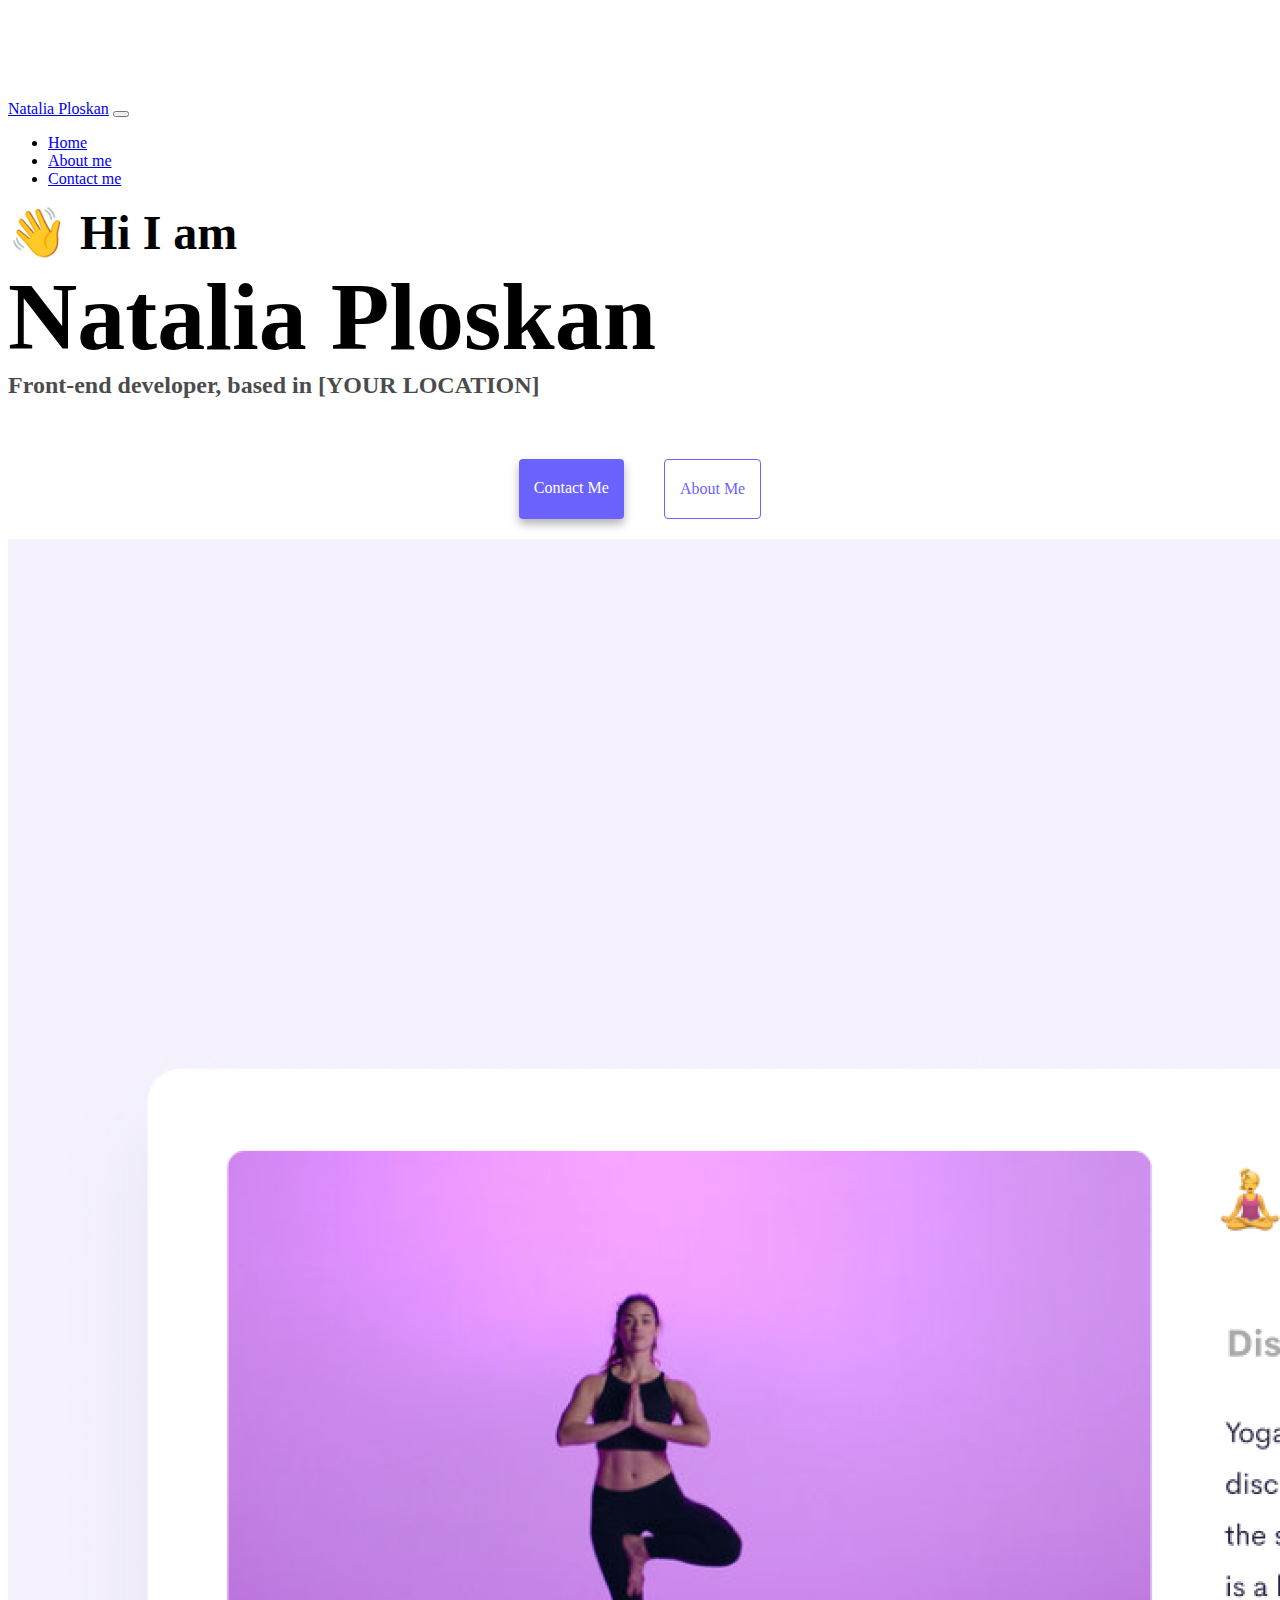
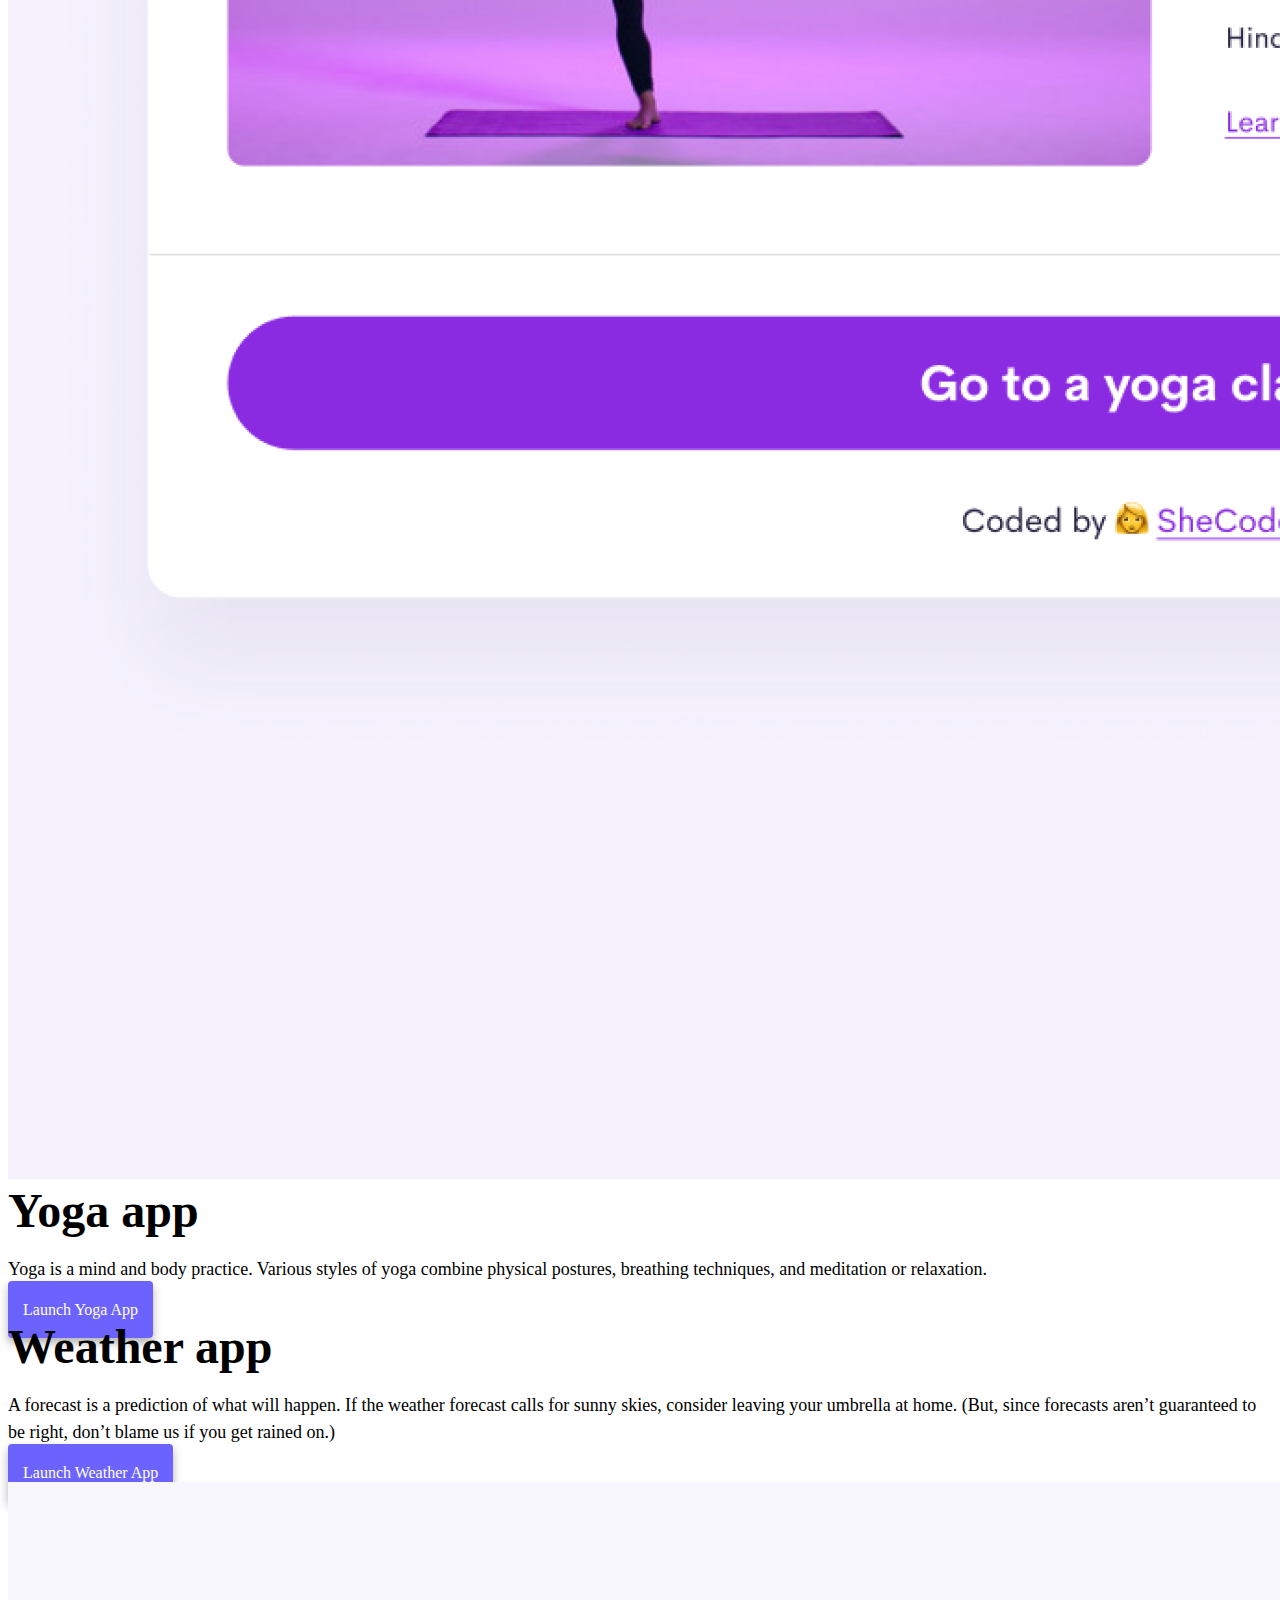
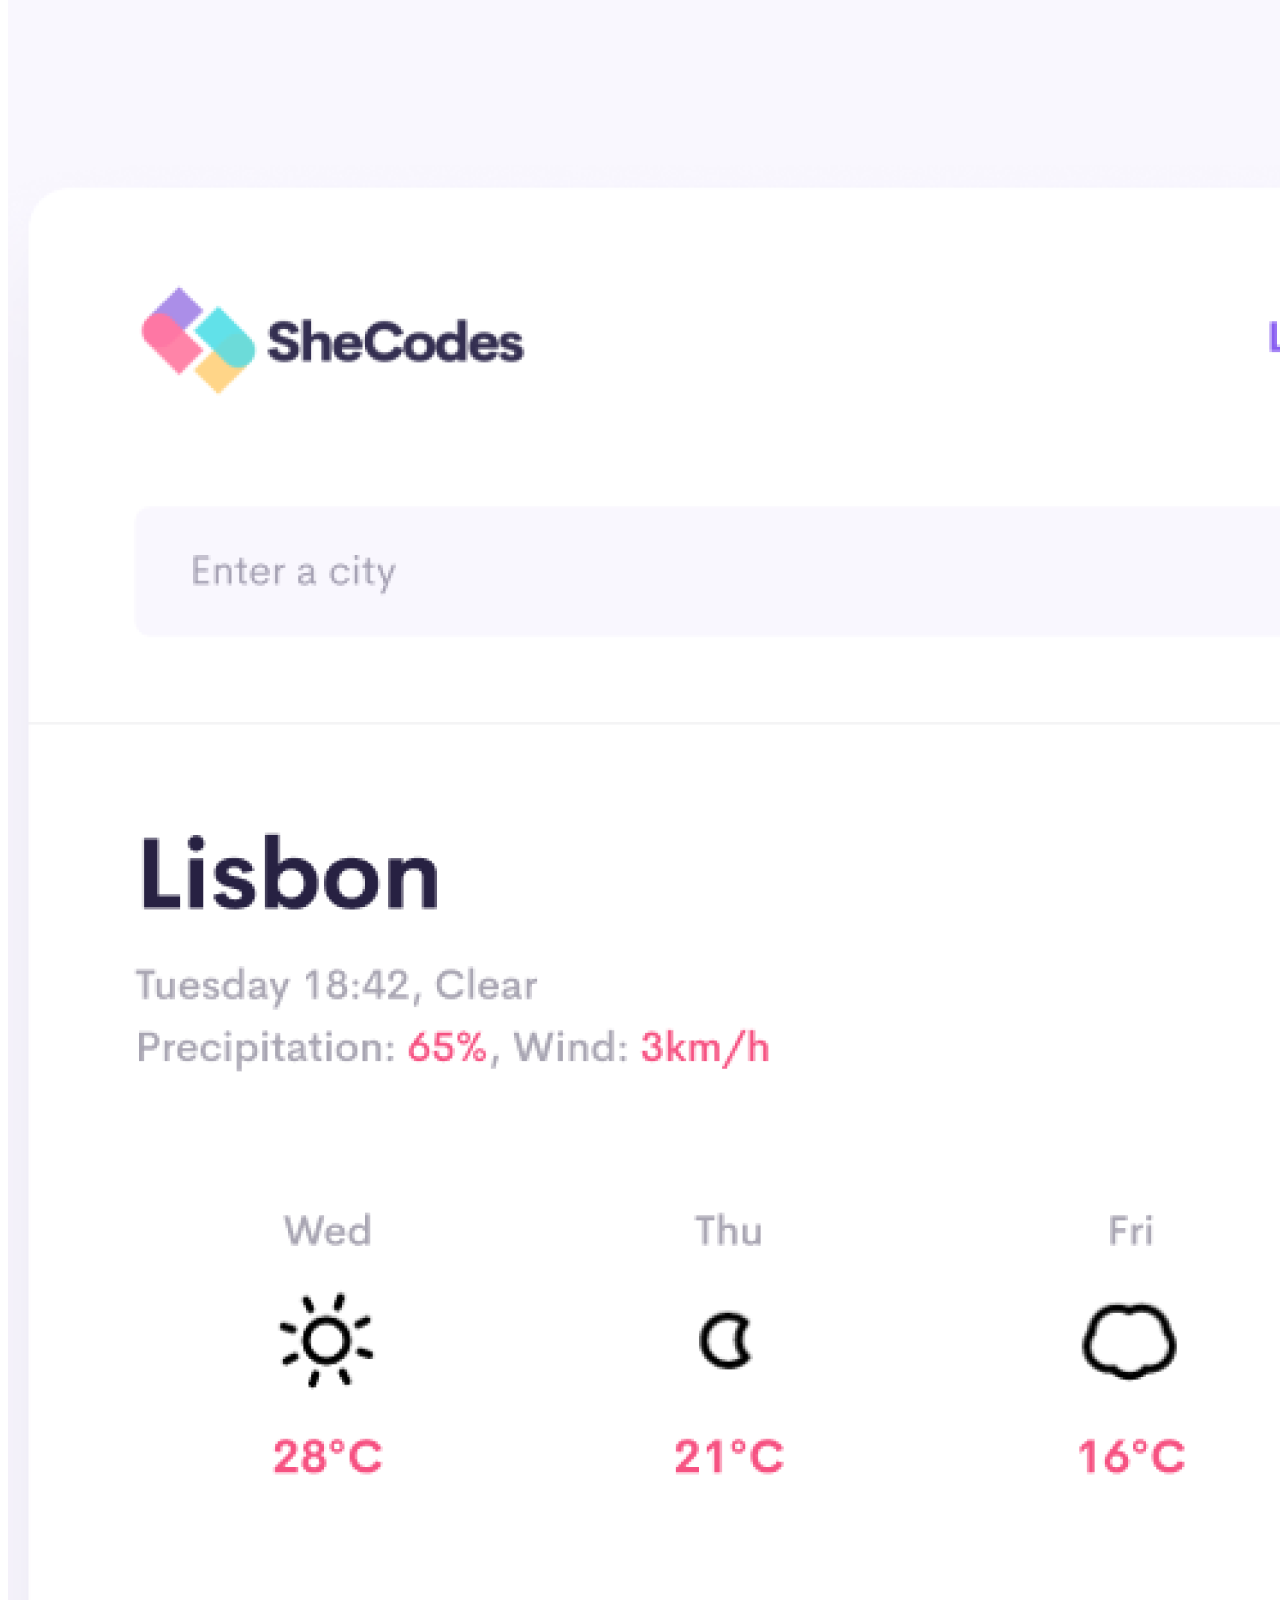
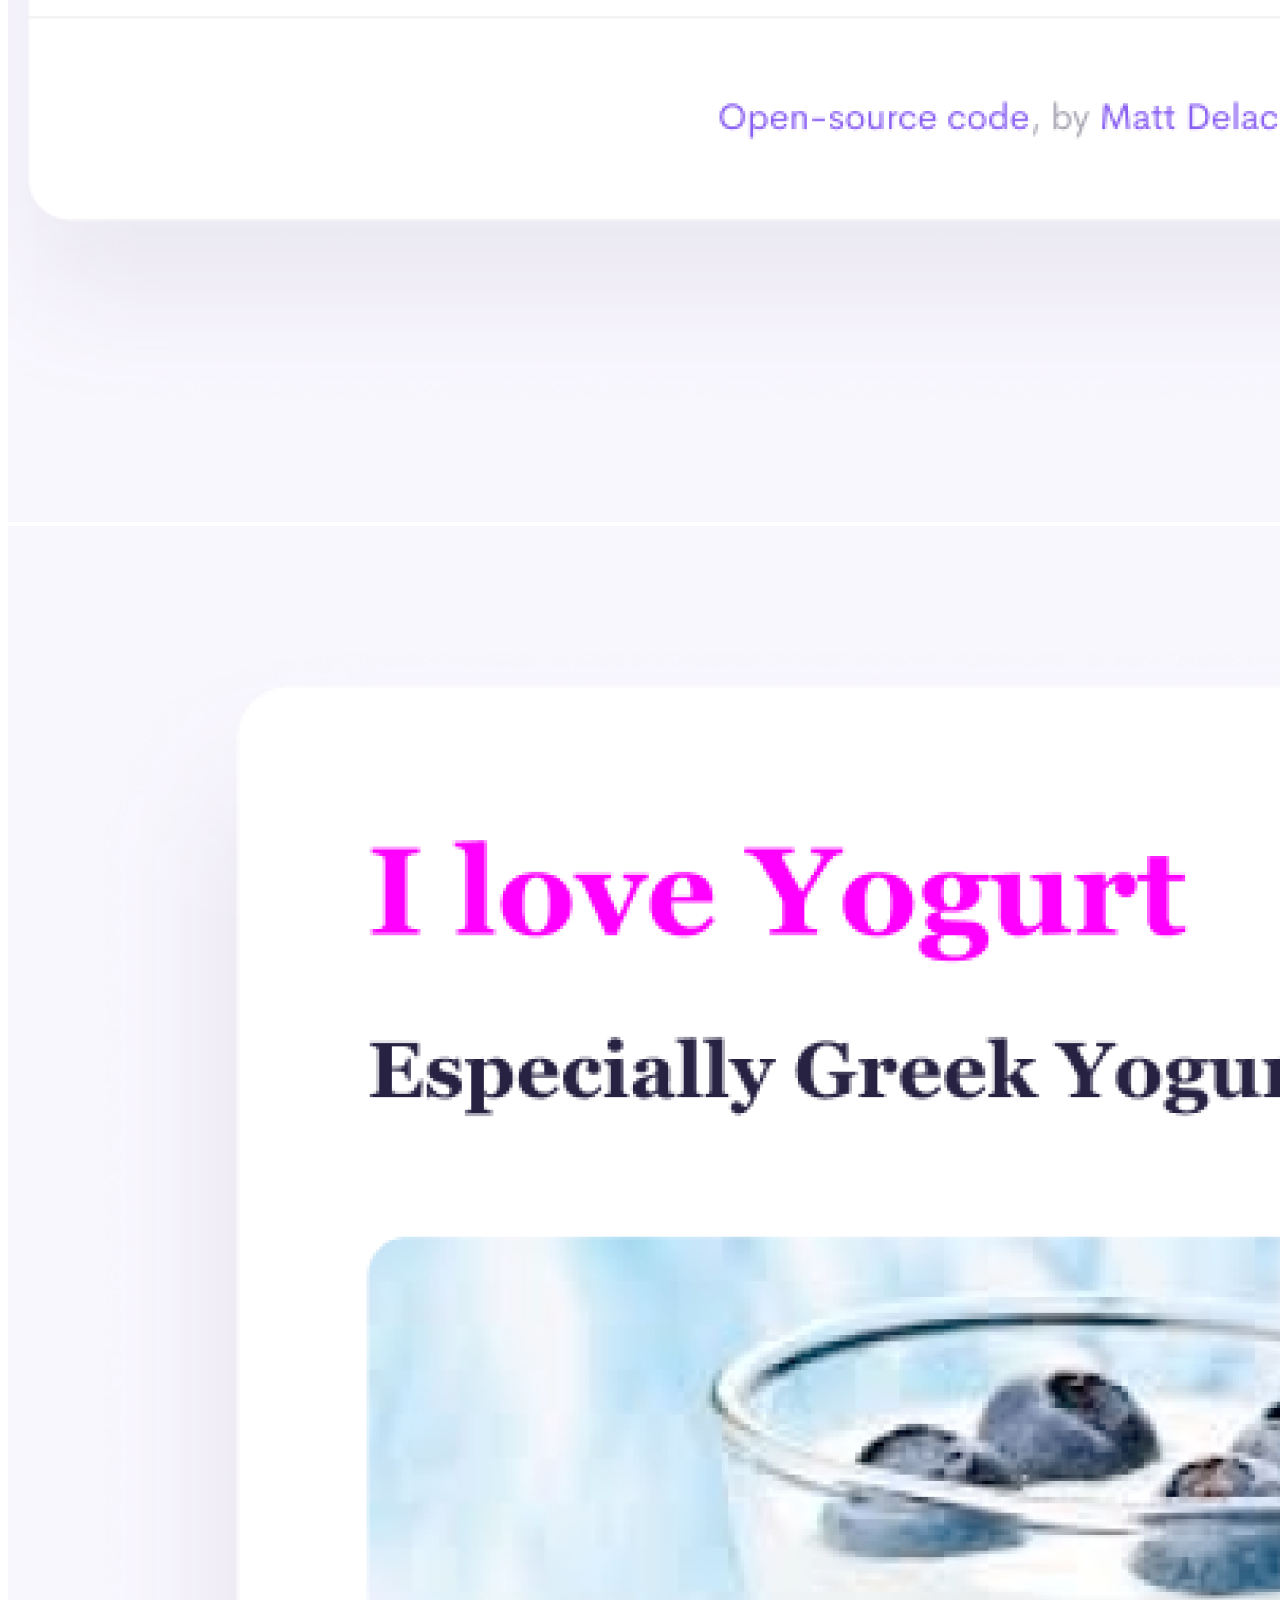
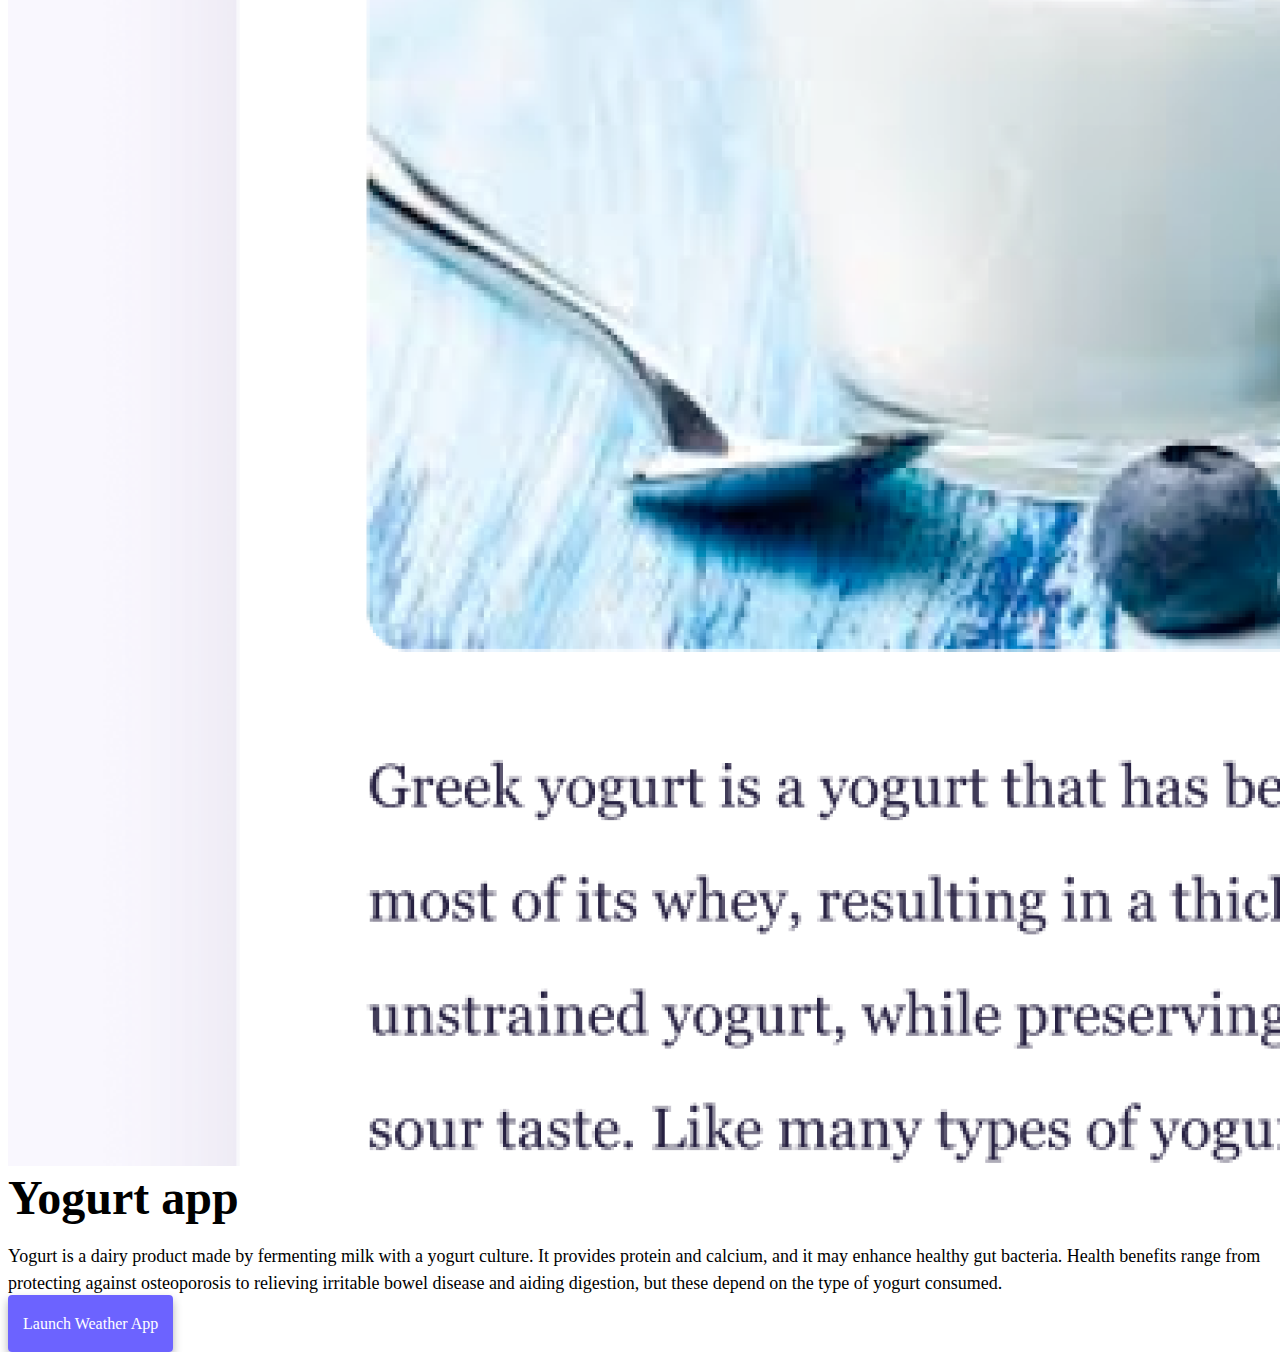
==== index.html @ 984b65bd "new website" ====
<!DOCTYPE html>
<html lang="en">
  <head>
    <meta charset="UTF-8" />
    <meta http-equiv="X-UA-Compatible" content="IE=edge" />
    <meta name="viewport" content="width=device-width, initial-scale=1.0" />
    <title>Front-end developer - Natalia Ploskan</title>
    <link
      href="https://cdn.jsdelivr.net/npm/bootstrap@5.0.0-beta2/dist/css/bootstrap.min.css"
      rel="stylesheet"
      integrity="sha384-BmbxuPwQa2lc/FVzBcNJ7UAyJxM6wuqIj61tLrc4wSX0szH/Ev+nYRRuWlolflfl"
      crossorigin="anonymous"
    />
    <script
      src="https://cdn.jsdelivr.net/npm/bootstrap@5.0.0-beta2/dist/js/bootstrap.bundle.min.js"
      integrity="sha384-b5kHyXgcpbZJO/tY9Ul7kGkf1S0CWuKcCD38l8YkeH8z8QjE0GmW1gYU5S9FOnJ0"
      crossorigin="anonymous"
    ></script>
    <link rel="stylesheet" href="style.css" />
  </head>
  <body>
    <nav class="navbar navbar-expand-lg navbar-light bg-light fixed-top">
      <div class="container">
        <a class="navbar-brand" href="index.html">Natalia Ploskan</a>
        <button
          class="navbar-toggler"
          type="button"
          data-bs-toggle="collapse"
          data-bs-target="#navbarNav"
          aria-controls="navbarNav"
          aria-expanded="false"
          aria-label="Toggle navigation"
        >
          <span class="navbar-toggler-icon"></span>
        </button>
        <div class="collapse navbar-collapse" id="navbarNav">
          <ul class="navbar-nav">
            <li class="nav-item">
              <a class="nav-link active" aria-current="page" href="index.html"
                >Home</a
              >
            </li>
            <li class="nav-item">
              <a class="nav-link" href="about.html">About me</a>
            </li>
            <li class="nav-item">
              <a class="nav-link" href="about.html#contact">Contact me</a>
            </li>
          </ul>
        </div>
      </div>
    </nav>
    <h2 class="text-center">👋 Hi I am</h2>
    <h1 class="text-center">Natalia Ploskan</h1>
    <h3 class="text-center">Front-end developer, based in [YOUR LOCATION]</h3>
    <div class="navigation-links mb-5">
      <a href="about.html#contact" class="primary-link">Contact me</a>
      <a href="about.html" class="secondary-link">About me</a>
    </div>
    <div class="container">
      <div class="row">
        <div class="col-6">
          <img src="images/yoga.png" class="img-fluid rounded" />
        </div>
        <div class="col-6">
          <h2 class="mb-3">Yoga app</h2>
          <p>
            Yoga is a mind and body practice. Various styles of yoga combine
            physical postures, breathing techniques, and meditation or
            relaxation.
          </p>
          <div class="mt-5">
            <a href="#" class="primary-link">Launch Yoga App</a>
          </div>
        </div>
      </div>
      <div class="row mt-5">
        <div class="col-6">
          <h2 class="mb-3">Weather app</h2>
          <p>
            A forecast is a prediction of what will happen. If the weather
            forecast calls for sunny skies, consider leaving your umbrella at
            home. (But, since forecasts aren’t guaranteed to be right, don’t
            blame us if you get rained on.)
          </p>
          <div class="mt-5">
            <a href="#" class="primary-link">Launch Weather App</a>
          </div>
        </div>
        <div class="col-6">
          <img src="images/weather.png" class="img-fluid rounded" />
        </div>
      </div>
      <div class="row mt-5">
        <div class="col-6">
          <img src="images/yogurt.png" class="img-fluid rounded" />
        </div>
        <div class="col-6">
          <h2 class="mb-3">Yogurt app</h2>
          <p>
            Yogurt is a dairy product made by fermenting milk with a yogurt
            culture. It provides protein and calcium, and it may enhance healthy
            gut bacteria. Health benefits range from protecting against
            osteoporosis to relieving irritable bowel disease and aiding
            digestion, but these depend on the type of yogurt consumed.
          </p>
          <div class="mt-5">
            <a href="#" class="primary-link">Launch Weather App</a>
          </div>
        </div>
      </div>
    </div>
  </body>
</html>
---- style.css ----
:root {
  --primary-color: #6c63ff;
  --secondary-color: #f5f2fe;
  --box-shadow: 0 5px 10px rgba(0, 0, 0, 0.3);
}

body {
  margin-top: 100px;
}

h1,
h2,
h3 {
  margin: 0;
}

h1 {
  font-size: 96px;
}

h2 {
  font-size: 48px;
}

h3 {
  font-size: 24px;
  opacity: 0.7;
}

p {
  font-size: 18px;
  line-height: 1.5;
}

.navigation-links {
  display: flex;
  margin-top: 40px;
  justify-content: center;
}

.navigation-links a {
  margin: 20px;
}

.primary-link {
  border-radius: 4px;
  padding: 20px 15px;
  text-decoration: none;
  text-transform: capitalize;
  background: var(--primary-color);
  box-shadow: var(--box-shadow);
  color: white;
}

.secondary-link {
  border-radius: 4px;
  padding: 20px 15px;
  text-decoration: none;
  text-transform: capitalize;
  color: var(--primary-color);
  border: 1px solid var(--primary-color);
}

.homepage-link {
  color: var(--primary-color);
  text-align: center;
  display: block;
}

.about-paragraphs {
  margin: 30px 0;
}

.about-paragraphs p {
  margin: 10px;
}

.email-link {
  display: flex;
  justify-content: center;
  color: var(--primary-color);
  font-size: 28px;
  text-decoration: none;
}

.email-link:hover {
  text-decoration: underline;
}
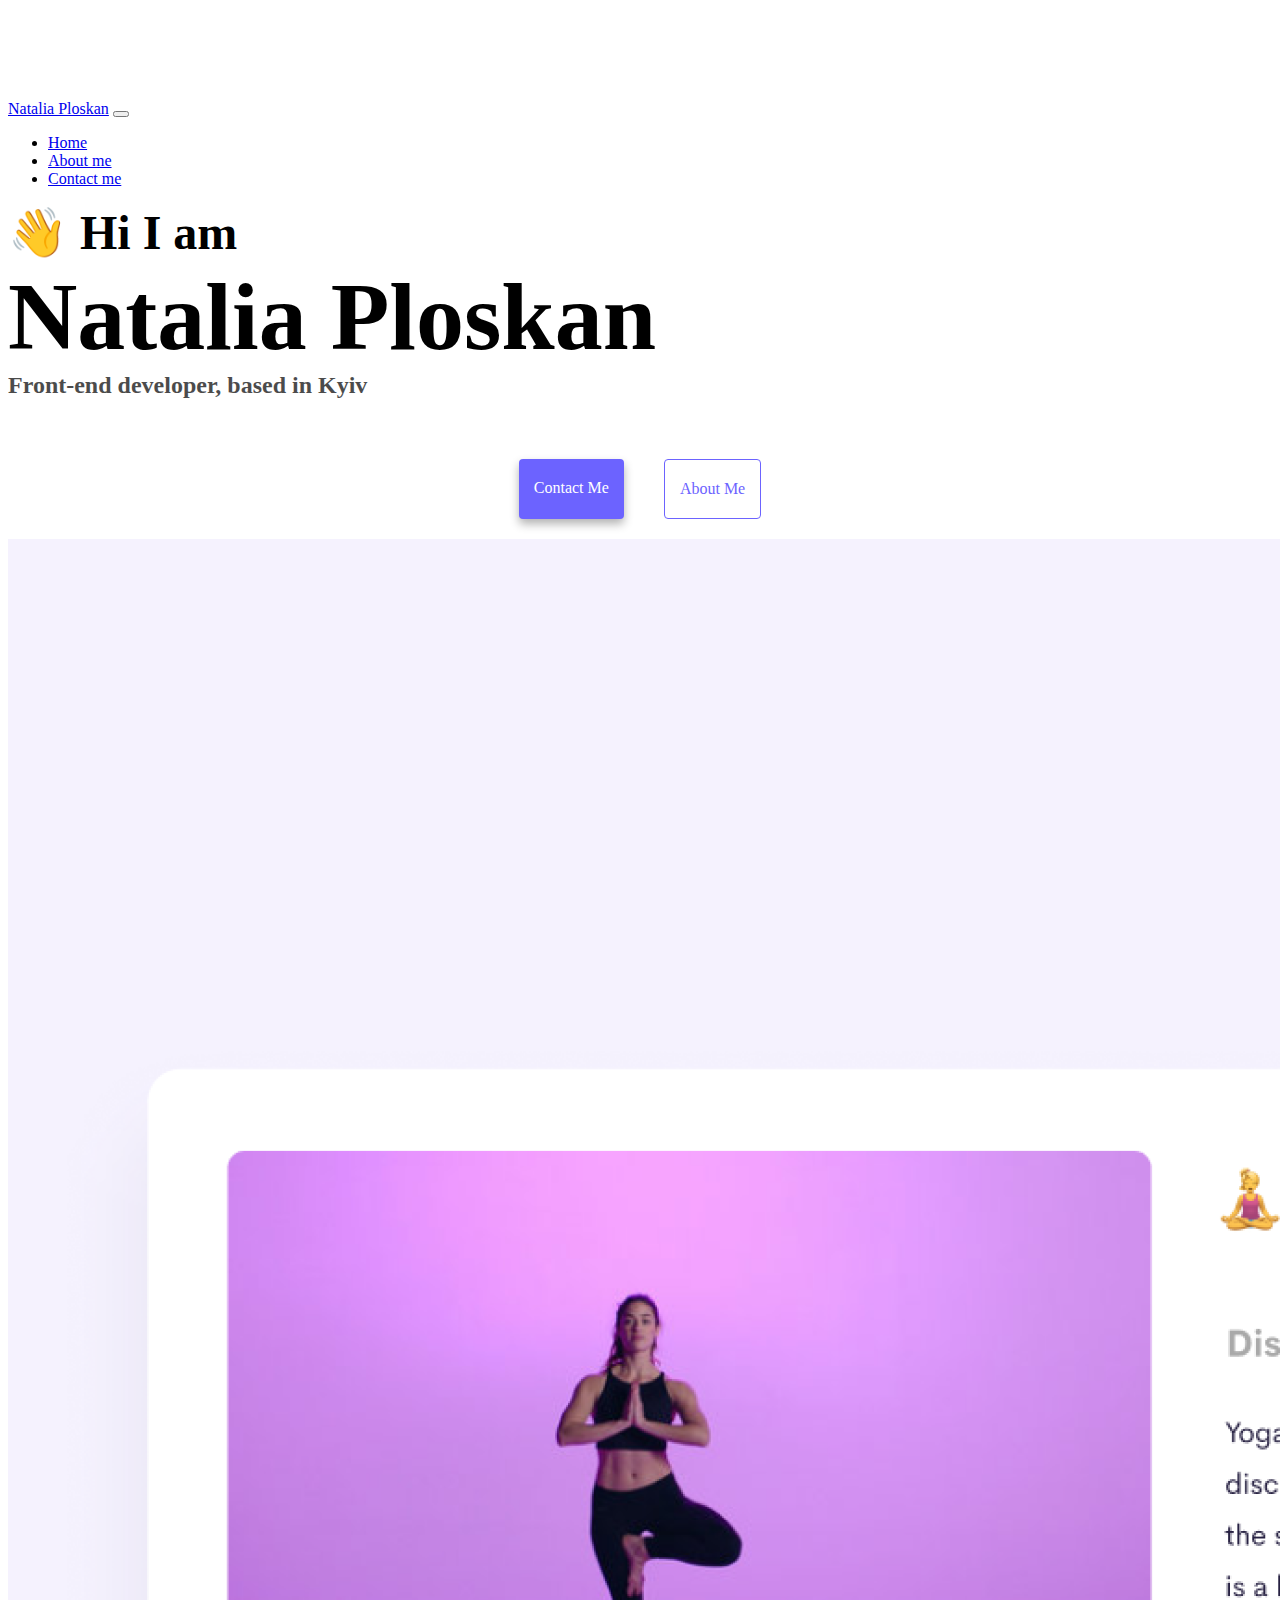
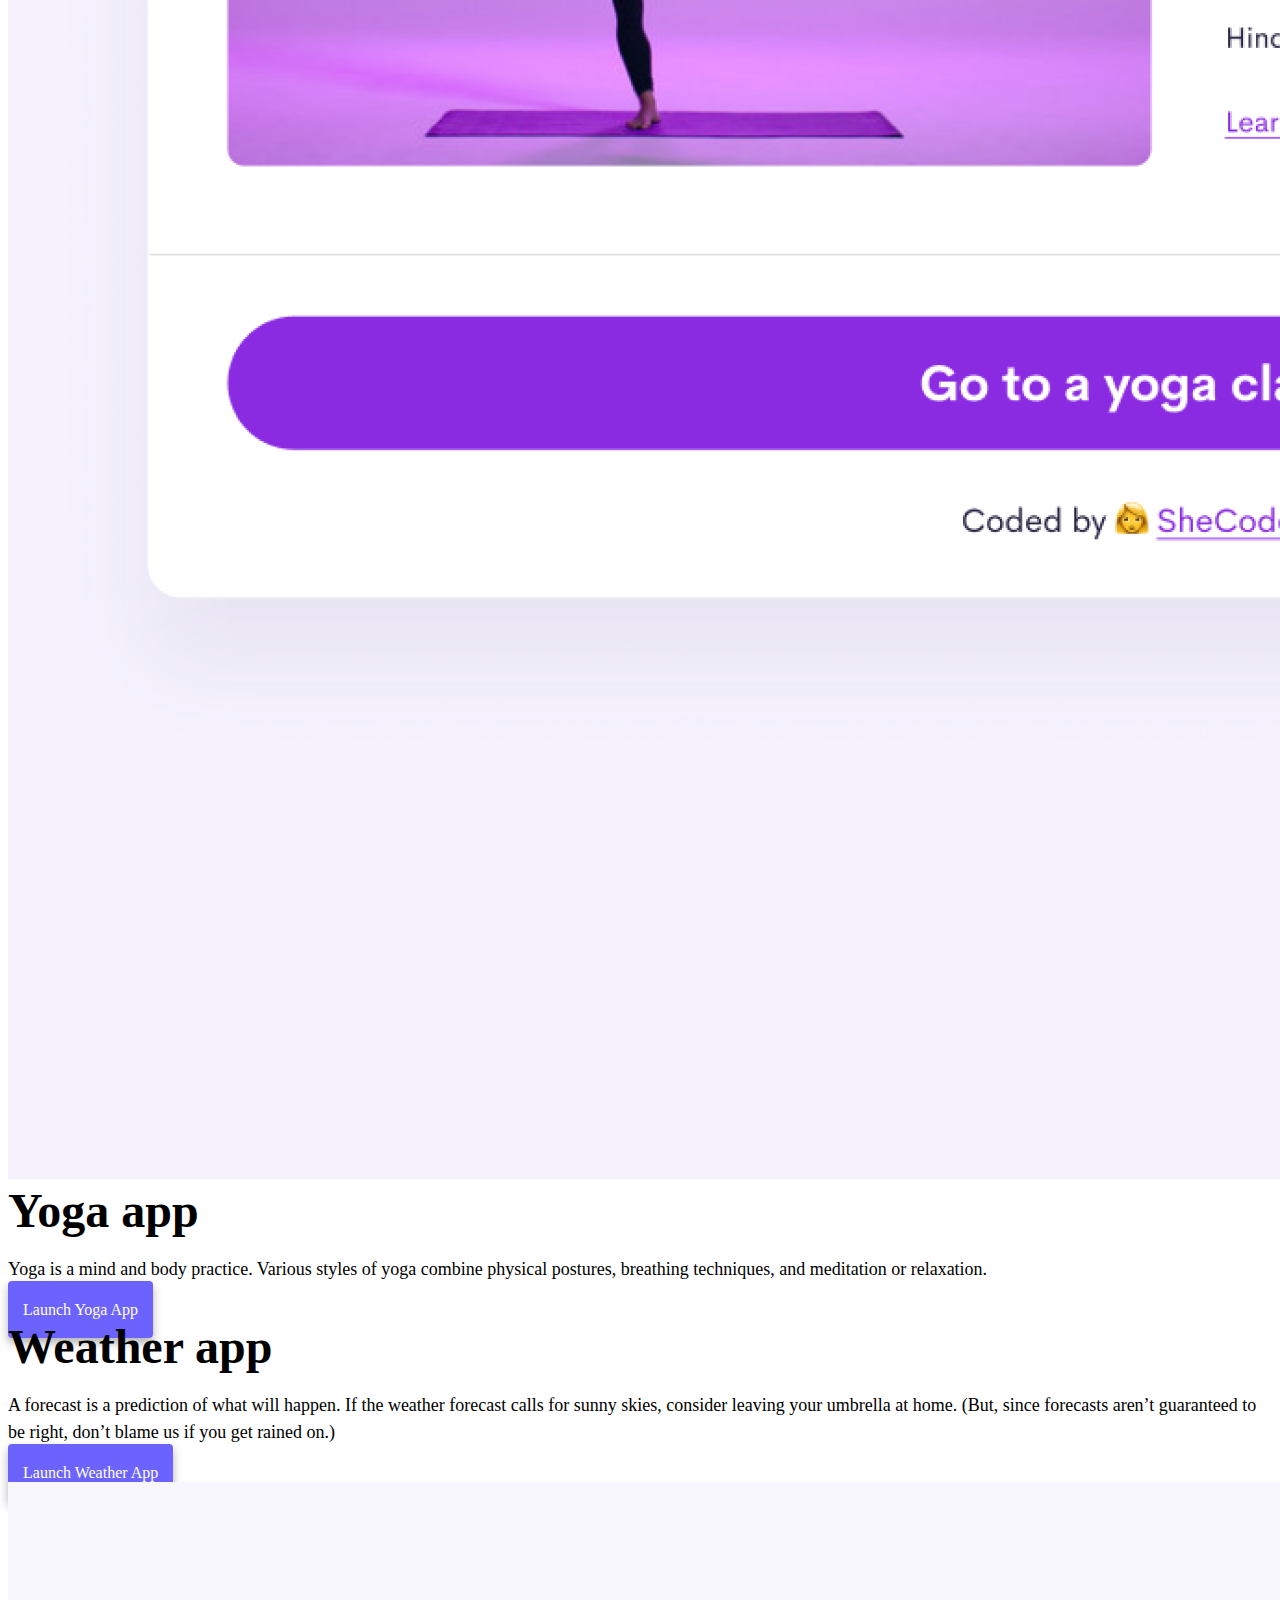
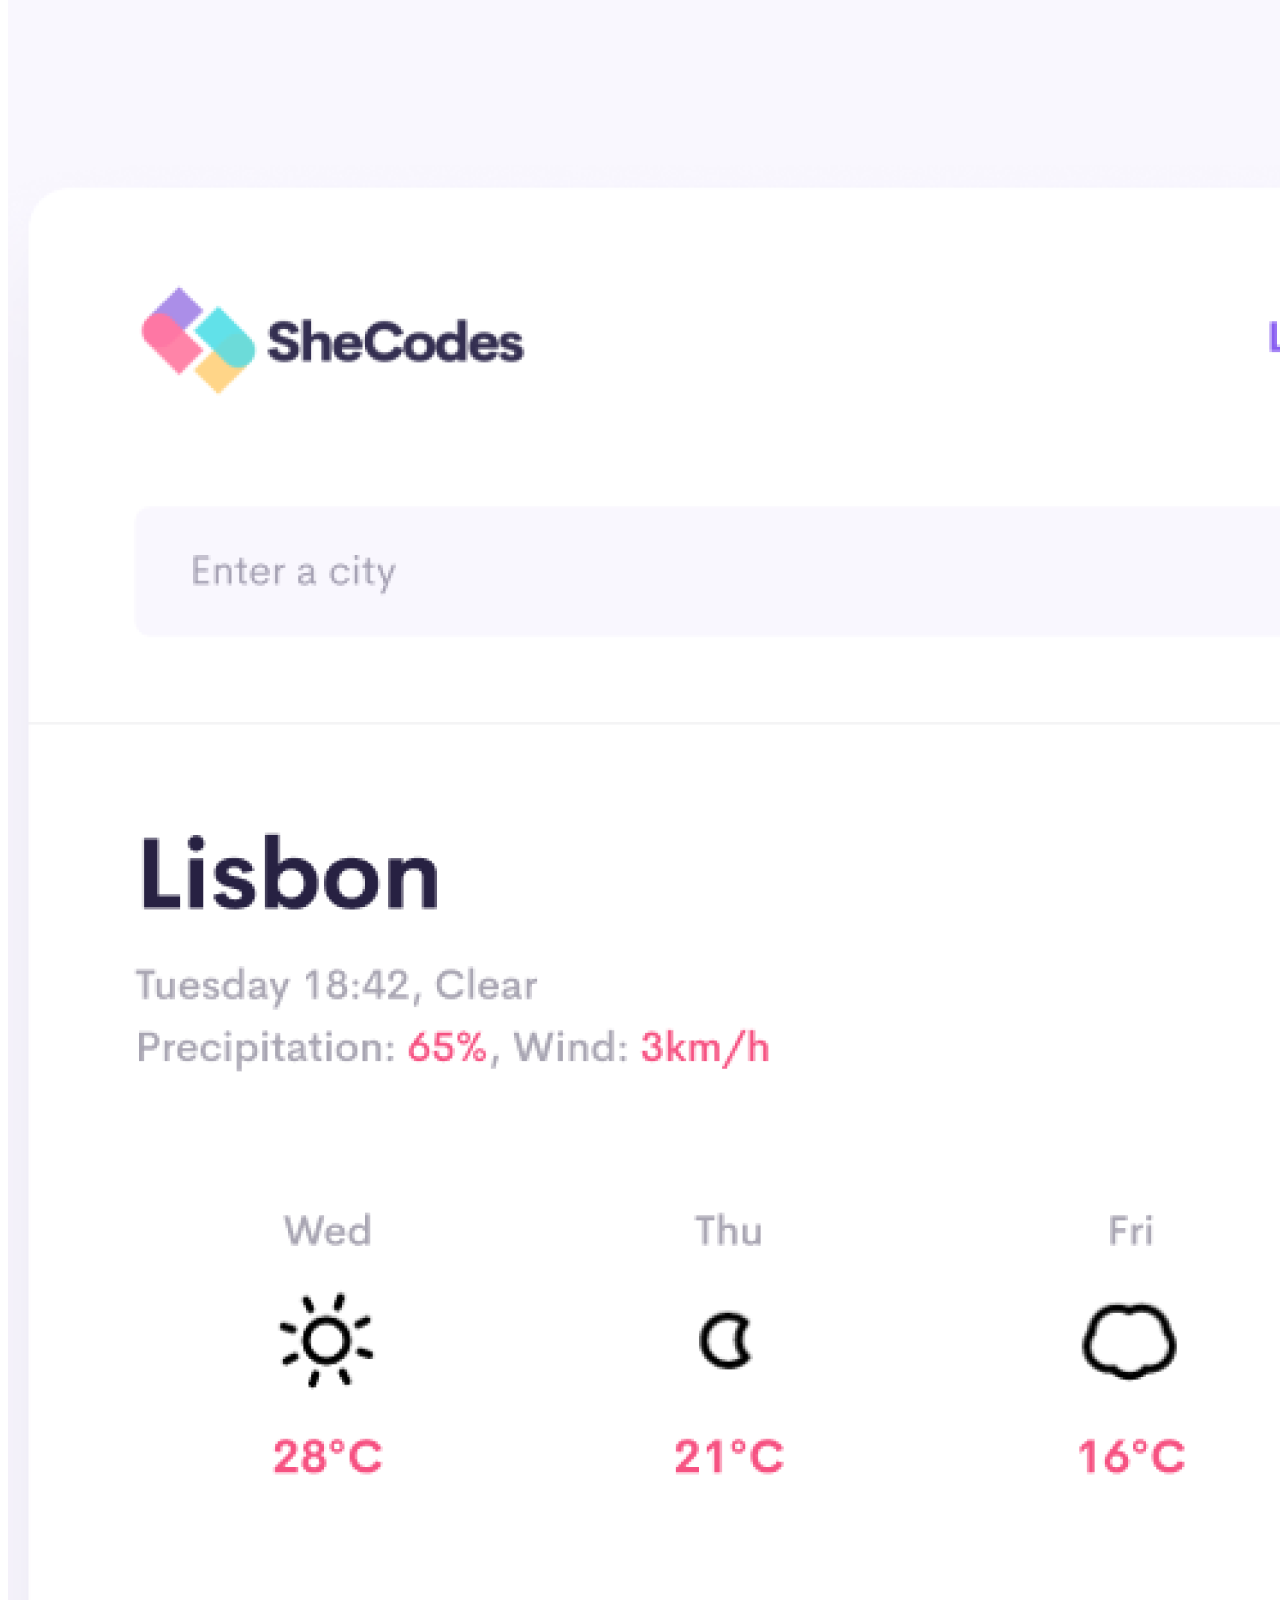
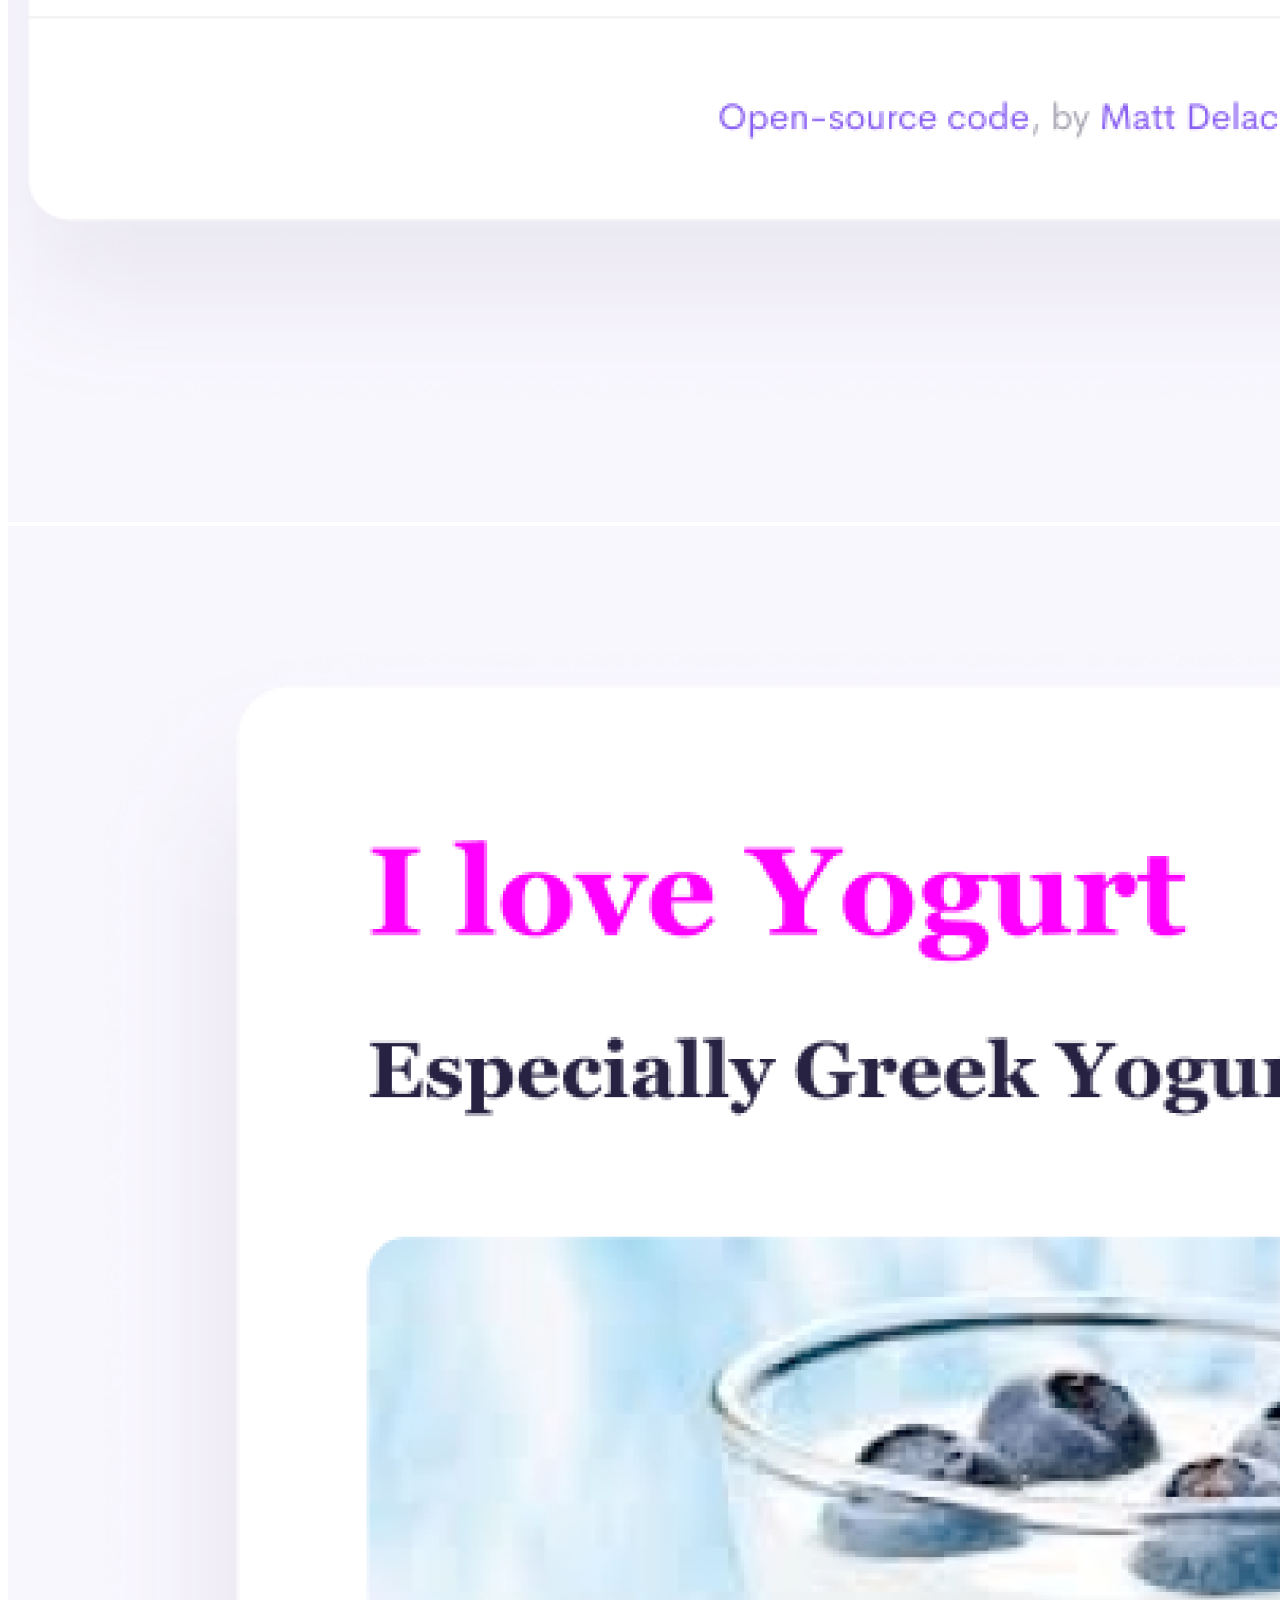
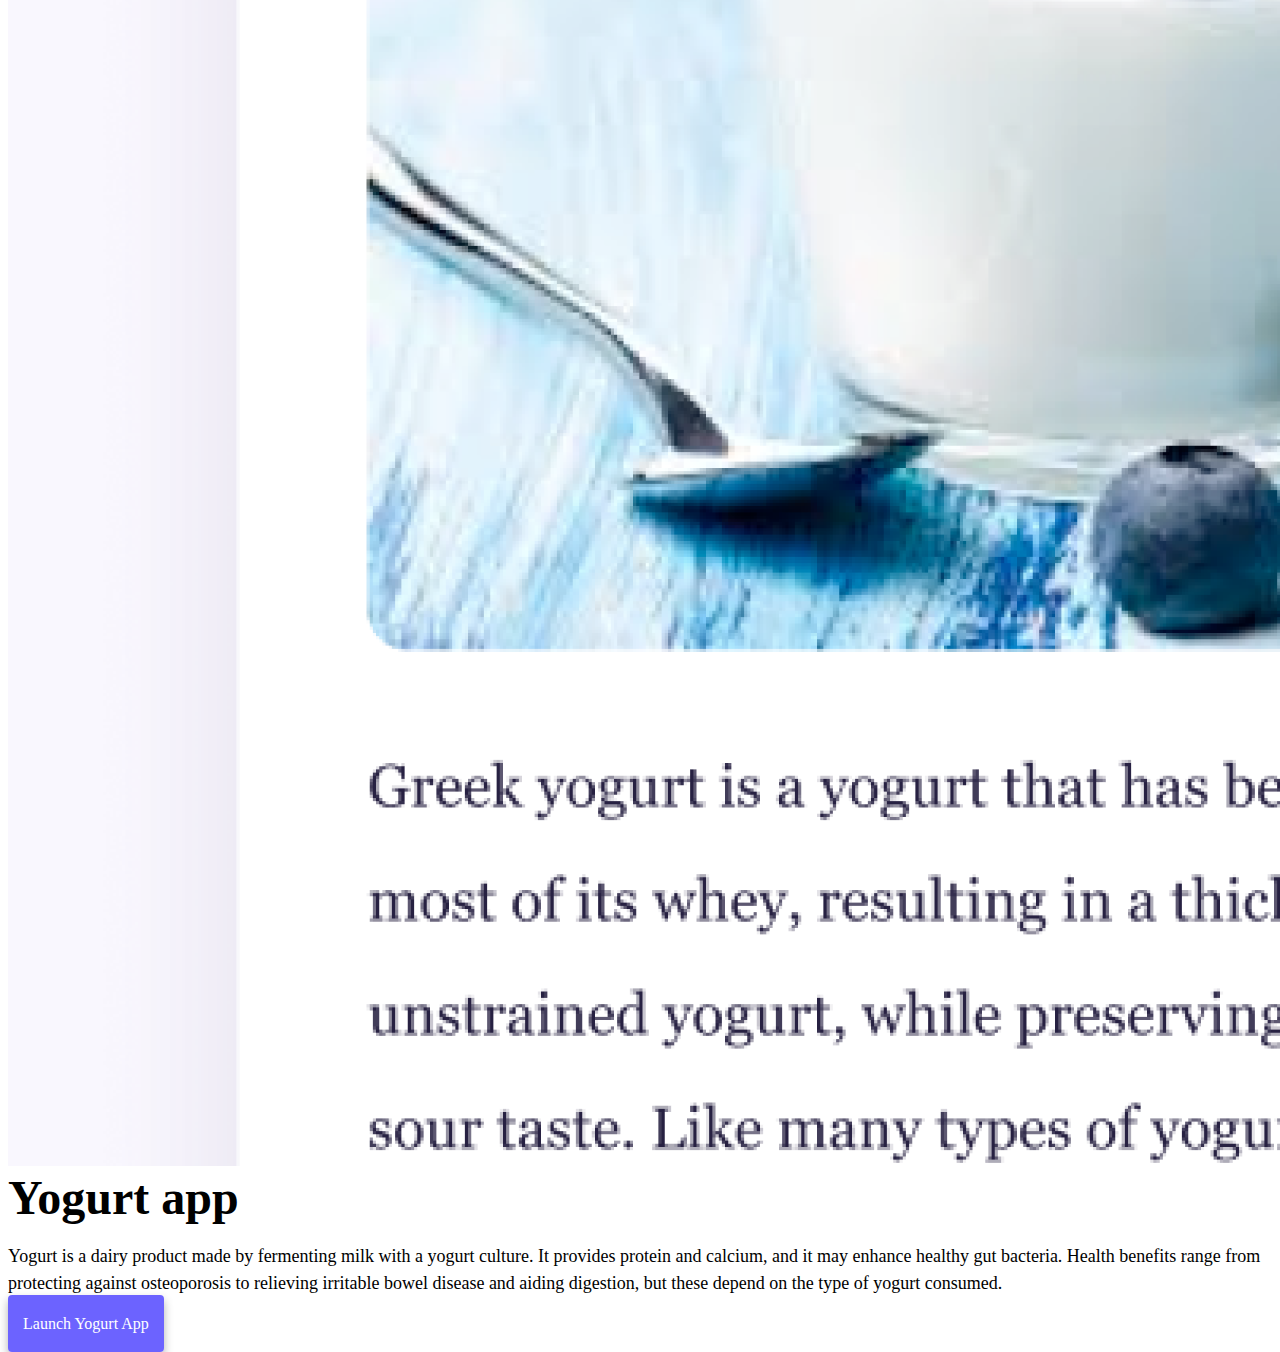
==== commit 5da919ed: "add SEO" ====
--- a/index.html
+++ b/index.html
@@ -4,6 +4,11 @@
     <meta charset="UTF-8" />
     <meta http-equiv="X-UA-Compatible" content="IE=edge" />
     <meta name="viewport" content="width=device-width, initial-scale=1.0" />
+    <meta
+      name="description"
+      content="Hi! I'm Natalia Ploskan and I am a highly competent IT professional with a proven track record in
+        designing websites, networking and managing databases"
+    />
     <title>Front-end developer - Natalia Ploskan</title>
     <link
       href="https://cdn.jsdelivr.net/npm/bootstrap@5.0.0-beta2/dist/css/bootstrap.min.css"
@@ -21,7 +26,9 @@
   <body>
     <nav class="navbar navbar-expand-lg navbar-light bg-light fixed-top">
       <div class="container">
-        <a class="navbar-brand" href="index.html">Natalia Ploskan</a>
+        <a class="navbar-brand" href="index.html" title="Homepage"
+          >Natalia Ploskan</a
+        >
         <button
           class="navbar-toggler"
           type="button"
@@ -41,10 +48,20 @@
               >
             </li>
             <li class="nav-item">
-              <a class="nav-link" href="about.html">About me</a>
+              <a
+                class="nav-link"
+                href="about.html"
+                title="information about Natalia Ploskan"
+                >About me</a
+              >
             </li>
             <li class="nav-item">
-              <a class="nav-link" href="about.html#contact">Contact me</a>
+              <a
+                class="nav-link"
+                href="about.html#contact"
+                title="contact to Natalia Ploskan"
+                >Contact me</a
+              >
             </li>
           </ul>
         </div>
@@ -52,15 +69,29 @@
     </nav>
     <h2 class="text-center">👋 Hi I am</h2>
     <h1 class="text-center">Natalia Ploskan</h1>
-    <h3 class="text-center">Front-end developer, based in [YOUR LOCATION]</h3>
+    <h3 class="text-center">Front-end developer, based in Kyiv</h3>
     <div class="navigation-links mb-5">
-      <a href="about.html#contact" class="primary-link">Contact me</a>
-      <a href="about.html" class="secondary-link">About me</a>
+      <a
+        href="about.html#contact"
+        class="primary-link"
+        title="contact to Natalia Ploskan"
+        >Contact me</a
+      >
+      <a
+        href="about.html"
+        class="secondary-link"
+        title="information about Natalia Ploskan"
+        >About me</a
+      >
     </div>
     <div class="container">
       <div class="row">
-        <div class="col-6">
-          <img src="images/yoga.png" class="img-fluid rounded" />
+        <div class="col-6" id="images">
+          <img
+            src="images/yoga.png"
+            alt="Yoga app"
+            class="d-flex img-fluid rounded d-none d-sm-block"
+          />
         </div>
         <div class="col-6">
           <h2 class="mb-3">Yoga app</h2>
@@ -70,11 +101,13 @@
             relaxation.
           </p>
           <div class="mt-5">
-            <a href="#" class="primary-link">Launch Yoga App</a>
+            <a href="#" class="primary-link" title="Yoga project"
+              >Launch Yoga App</a
+            >
           </div>
         </div>
       </div>
-      <div class="row mt-5">
+      <div class="row">
         <div class="col-6">
           <h2 class="mb-3">Weather app</h2>
           <p>
@@ -84,16 +117,26 @@
             blame us if you get rained on.)
           </p>
           <div class="mt-5">
-            <a href="#" class="primary-link">Launch Weather App</a>
+            <a href="#" class="primary-link" title="Weather project"
+              >Launch Weather App</a
+            >
           </div>
         </div>
-        <div class="col-6">
-          <img src="images/weather.png" class="img-fluid rounded" />
+        <div class="col-6" id="images">
+          <img
+            src="images/weather.png"
+            alt="Weather app"
+            class="d-flex img-fluid rounded d-none d-sm-block"
+          />
         </div>
       </div>
-      <div class="row mt-5">
-        <div class="col-6">
-          <img src="images/yogurt.png" class="img-fluid rounded" />
+      <div class="row">
+        <div class="col-6" id="images">
+          <img
+            src="images/yogurt.png"
+            alt="Yogurt project"
+            class="d-flex img-fluid rounded d-none d-sm-block"
+          />
         </div>
         <div class="col-6">
           <h2 class="mb-3">Yogurt app</h2>
@@ -105,7 +148,9 @@
             digestion, but these depend on the type of yogurt consumed.
           </p>
           <div class="mt-5">
-            <a href="#" class="primary-link">Launch Weather App</a>
+            <a href="#" class="primary-link" title="Yogurt project"
+              >Launch Yogurt App</a
+            >
           </div>
         </div>
       </div>
--- a/style.css
+++ b/style.css
@@ -86,3 +86,15 @@
 .email-link:hover {
   text-decoration: underline;
 }
+@media (max-width: 600px) {
+  h1 {
+    font-size: 48px;
+    line-height: 1.5;
+  }
+  h2 {
+    font-size: 32px;
+  }
+  p {
+    display: block;
+  }
+}
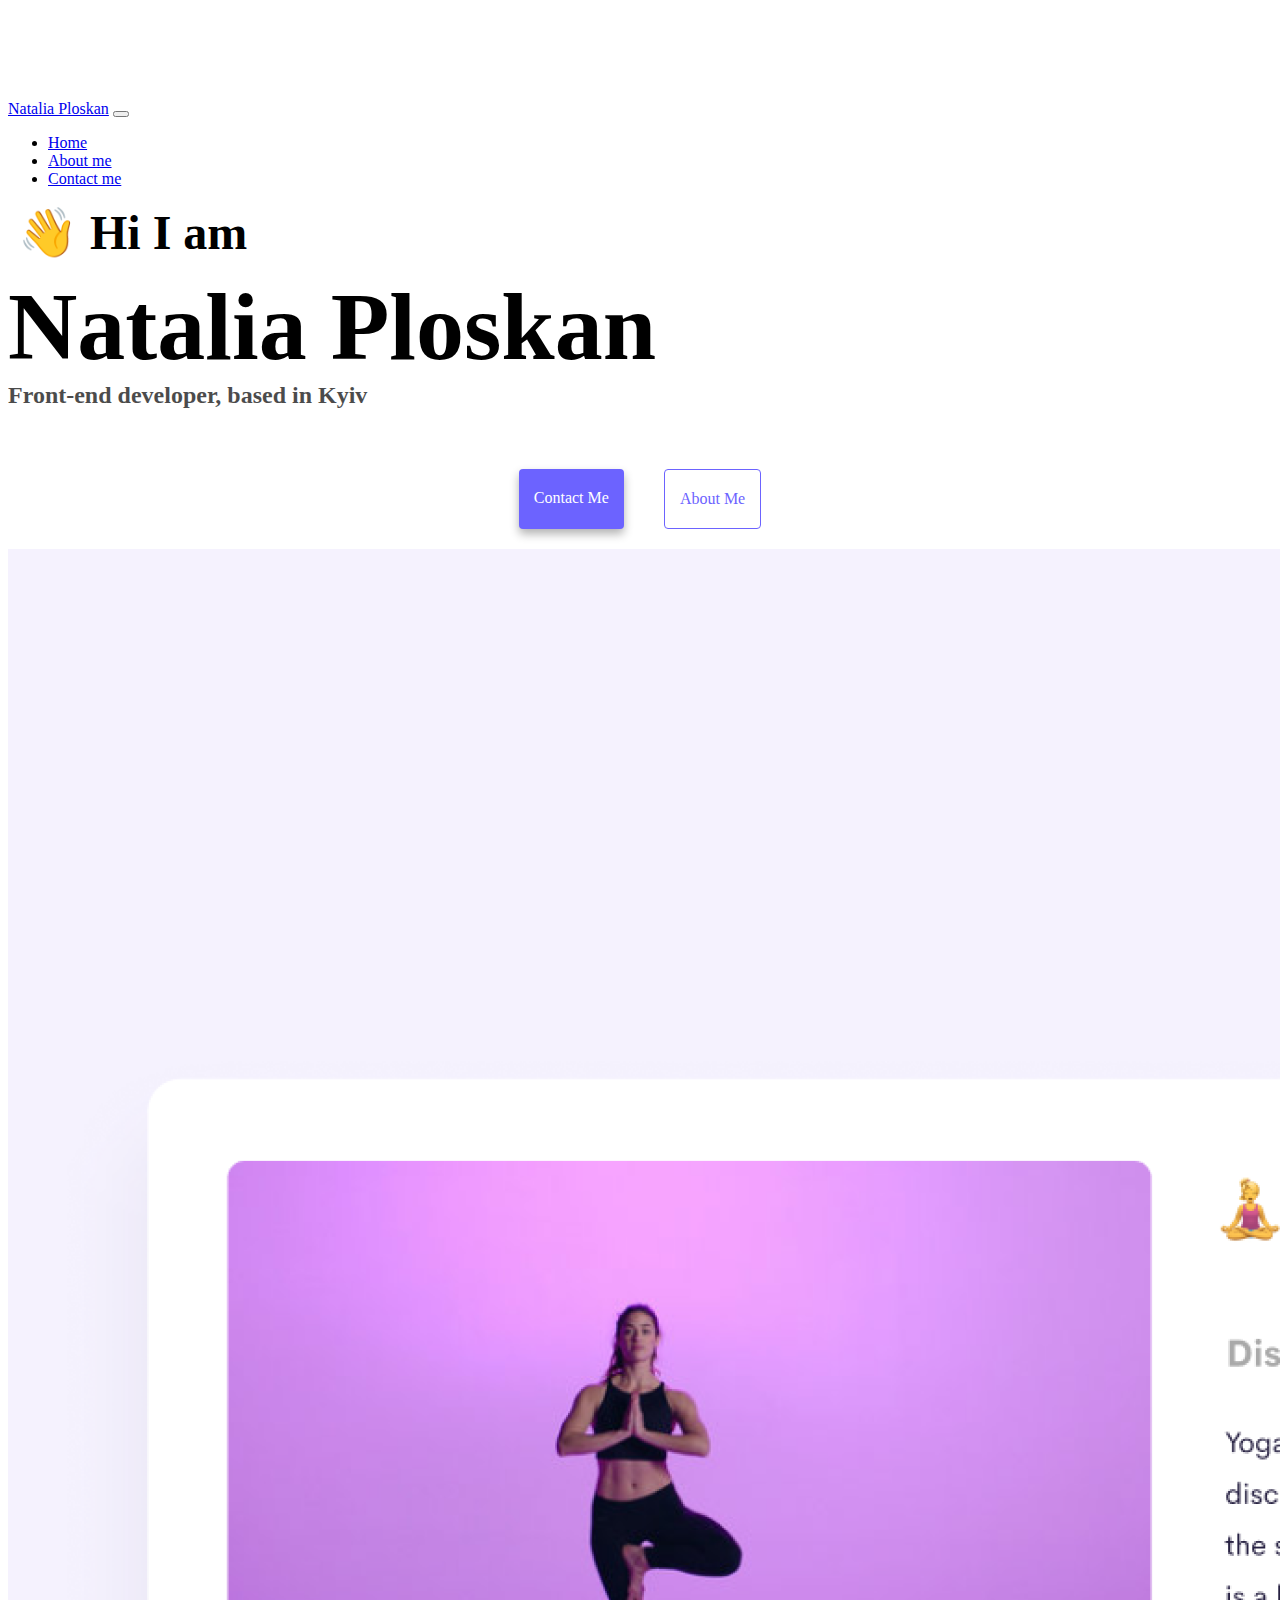
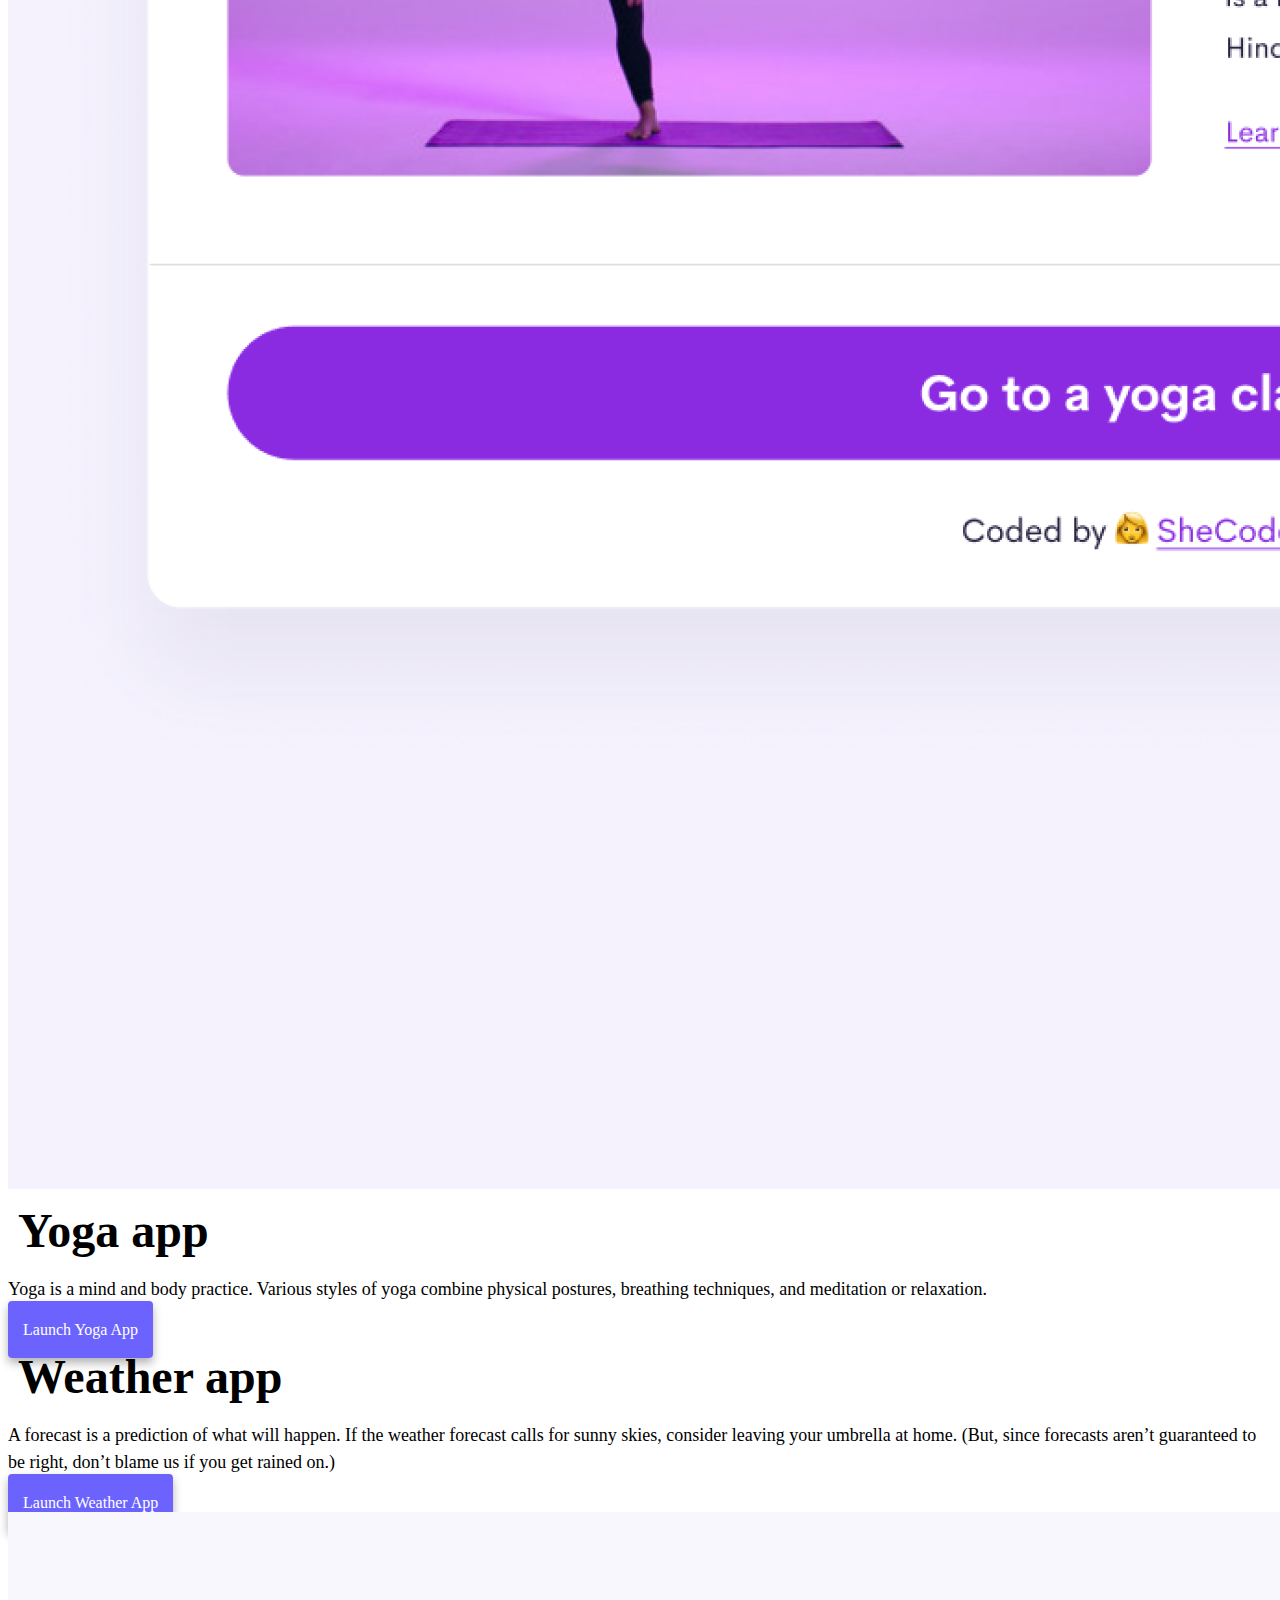
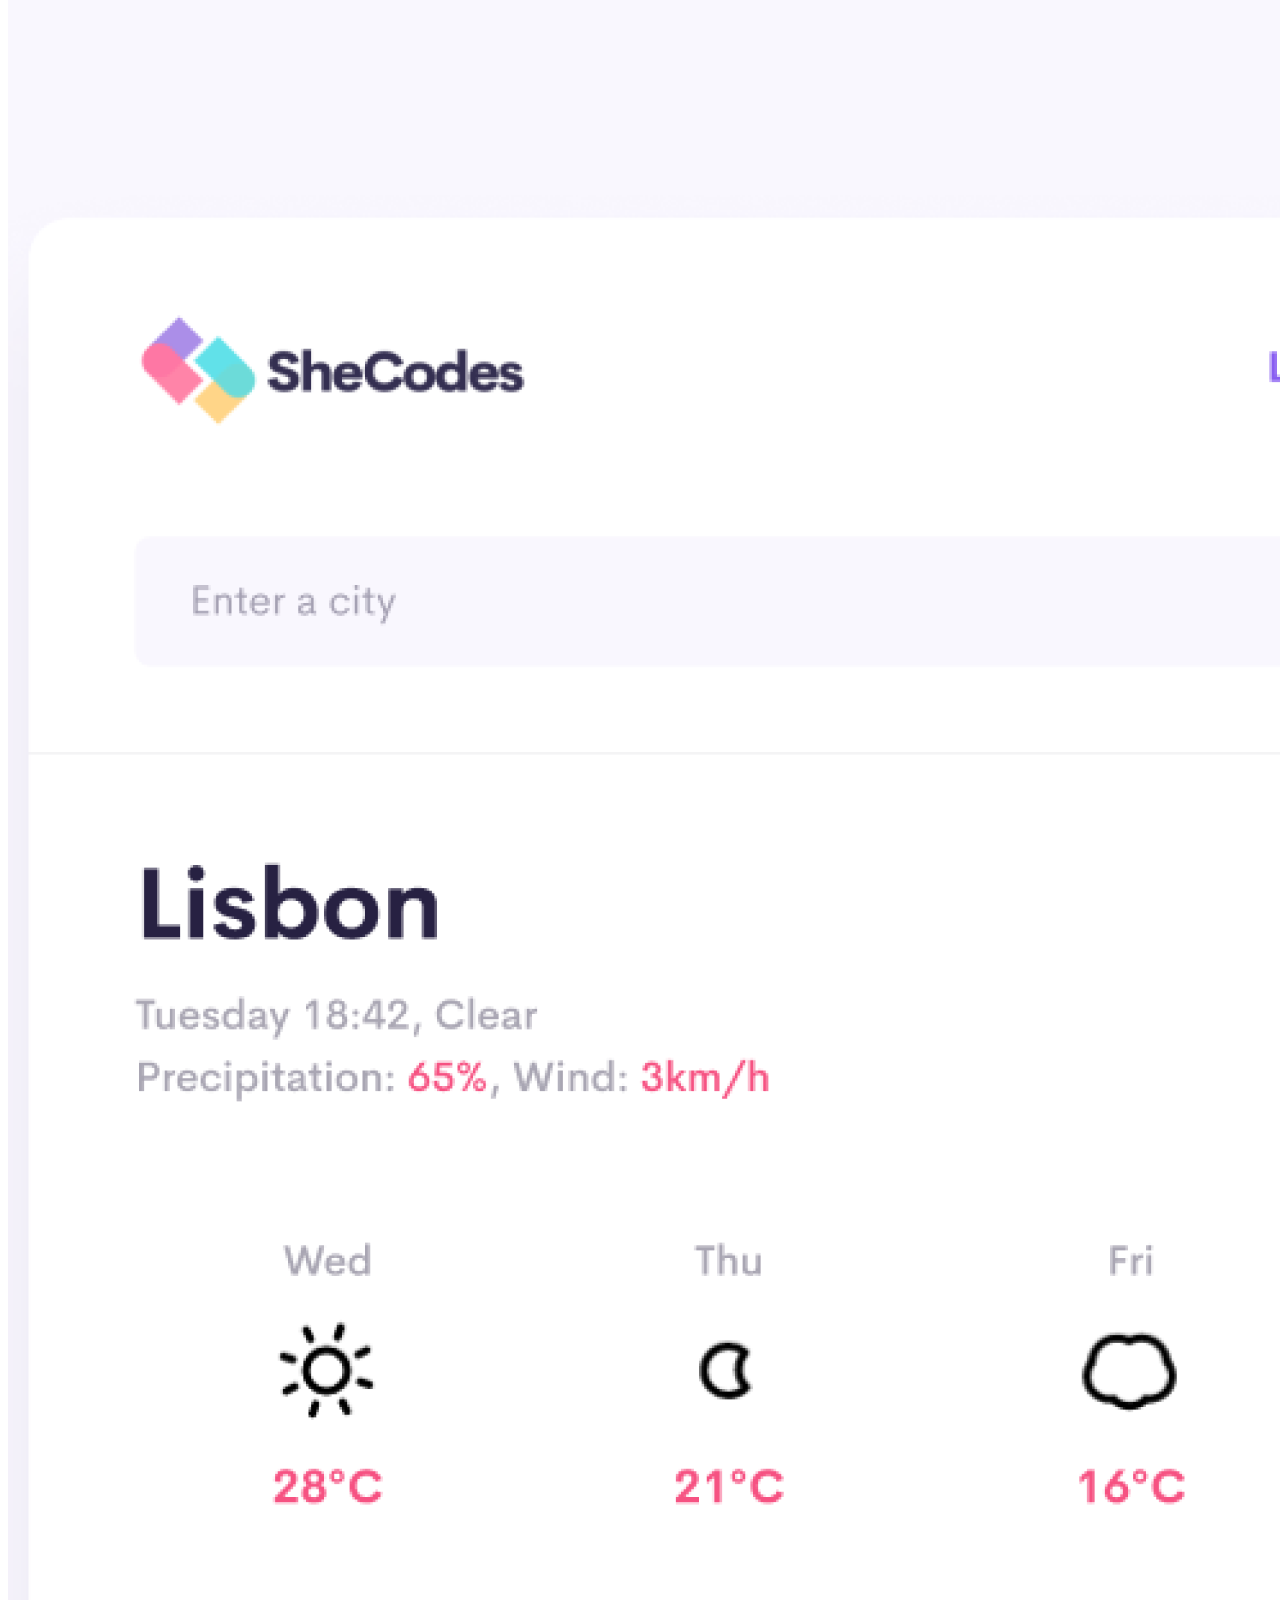
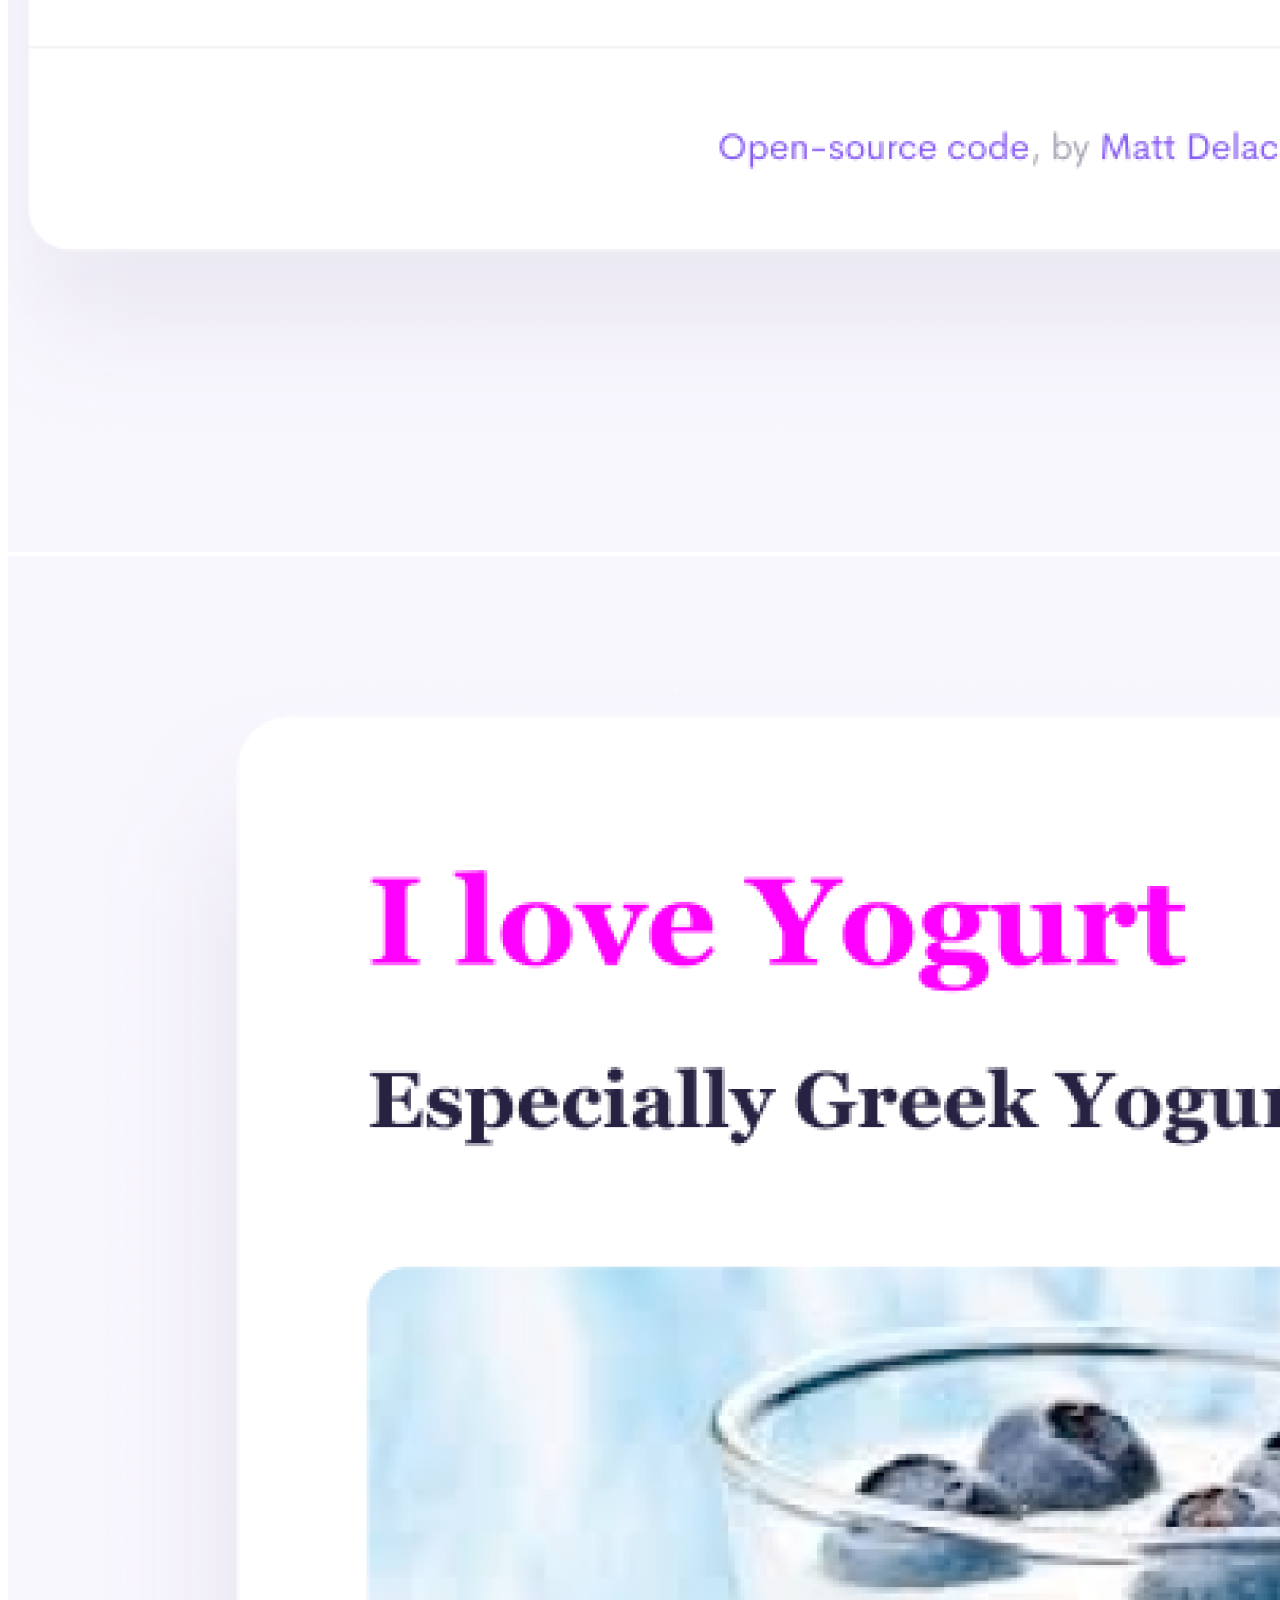
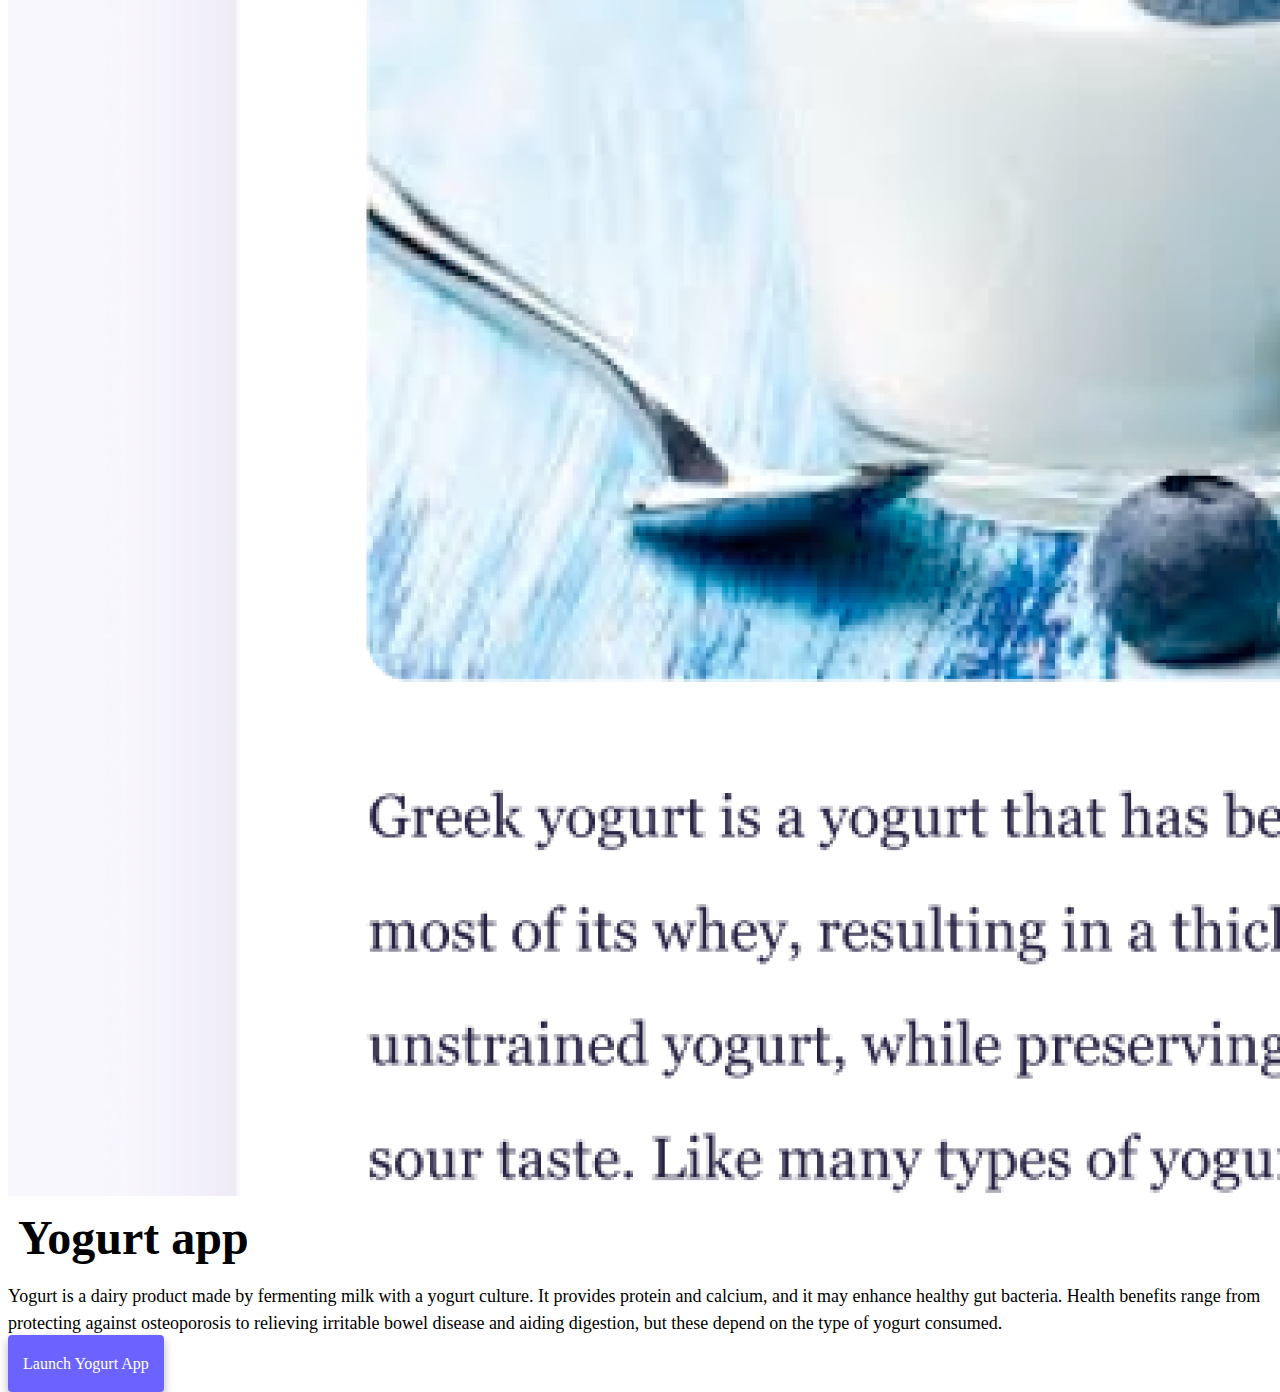
==== commit 5a912774: "add css and css media queries" ====
--- a/index.html
+++ b/index.html
@@ -86,30 +86,30 @@
     </div>
     <div class="container">
       <div class="row">
-        <div class="col-6" id="images">
+        <div class="col-md-6" id="images">
           <img
             src="images/yoga.png"
             alt="Yoga app"
-            class="d-flex img-fluid rounded d-none d-sm-block"
+            class="img-fluid rounded d-none d-sm-block"
           />
         </div>
-        <div class="col-6">
-          <h2 class="mb-3">Yoga app</h2>
+        <div class="col-12 col-md-6 text-center">
+          <h2>Yoga app</h2>
           <p>
             Yoga is a mind and body practice. Various styles of yoga combine
             physical postures, breathing techniques, and meditation or
             relaxation.
           </p>
           <div class="mt-5">
-            <a href="#" class="primary-link" title="Yoga project"
+            <a href="#" class="primary-link lauch-link" title="Yoga project"
               >Launch Yoga App</a
             >
           </div>
         </div>
       </div>
       <div class="row">
-        <div class="col-6">
-          <h2 class="mb-3">Weather app</h2>
+        <div class="col-12 col-md-6 text-center">
+          <h2>Weather app</h2>
           <p>
             A forecast is a prediction of what will happen. If the weather
             forecast calls for sunny skies, consider leaving your umbrella at
@@ -117,7 +117,7 @@
             blame us if you get rained on.)
           </p>
           <div class="mt-5">
-            <a href="#" class="primary-link" title="Weather project"
+            <a href="#" class="primary-link lauch-link" title="Weather project"
               >Launch Weather App</a
             >
           </div>
@@ -126,7 +126,7 @@
           <img
             src="images/weather.png"
             alt="Weather app"
-            class="d-flex img-fluid rounded d-none d-sm-block"
+            class="img-fluid rounded d-none d-sm-block"
           />
         </div>
       </div>
@@ -135,11 +135,11 @@
           <img
             src="images/yogurt.png"
             alt="Yogurt project"
-            class="d-flex img-fluid rounded d-none d-sm-block"
+            class="img-fluid rounded d-none d-sm-block"
           />
         </div>
-        <div class="col-6">
-          <h2 class="mb-3">Yogurt app</h2>
+        <div class="col-12 col-md-6 text-center">
+          <h2>Yogurt app</h2>
           <p>
             Yogurt is a dairy product made by fermenting milk with a yogurt
             culture. It provides protein and calcium, and it may enhance healthy
@@ -148,7 +148,7 @@
             digestion, but these depend on the type of yogurt consumed.
           </p>
           <div class="mt-5">
-            <a href="#" class="primary-link" title="Yogurt project"
+            <a href="#" class="primary-link lauch-link" title="Yogurt project"
               >Launch Yogurt App</a
             >
           </div>
--- a/style.css
+++ b/style.css
@@ -20,6 +20,7 @@
 
 h2 {
   font-size: 48px;
+  margin: 10px;
 }
 
 h3 {
@@ -87,14 +88,28 @@
   text-decoration: underline;
 }
 @media (max-width: 600px) {
+  body {
+    margin-top: 80px;
+  }
   h1 {
     font-size: 48px;
     line-height: 1.5;
+    display: flex;
+    justify-content: center;
   }
   h2 {
     font-size: 32px;
   }
   p {
+    text-align: center;
+    margin-top: 20px;
+    font-size: 15px;
+  }
+  .primary-link {
     display: block;
+    text-align: center;
+  }
+  .lauch-link {
+    margin-bottom: 20px;
   }
 }
